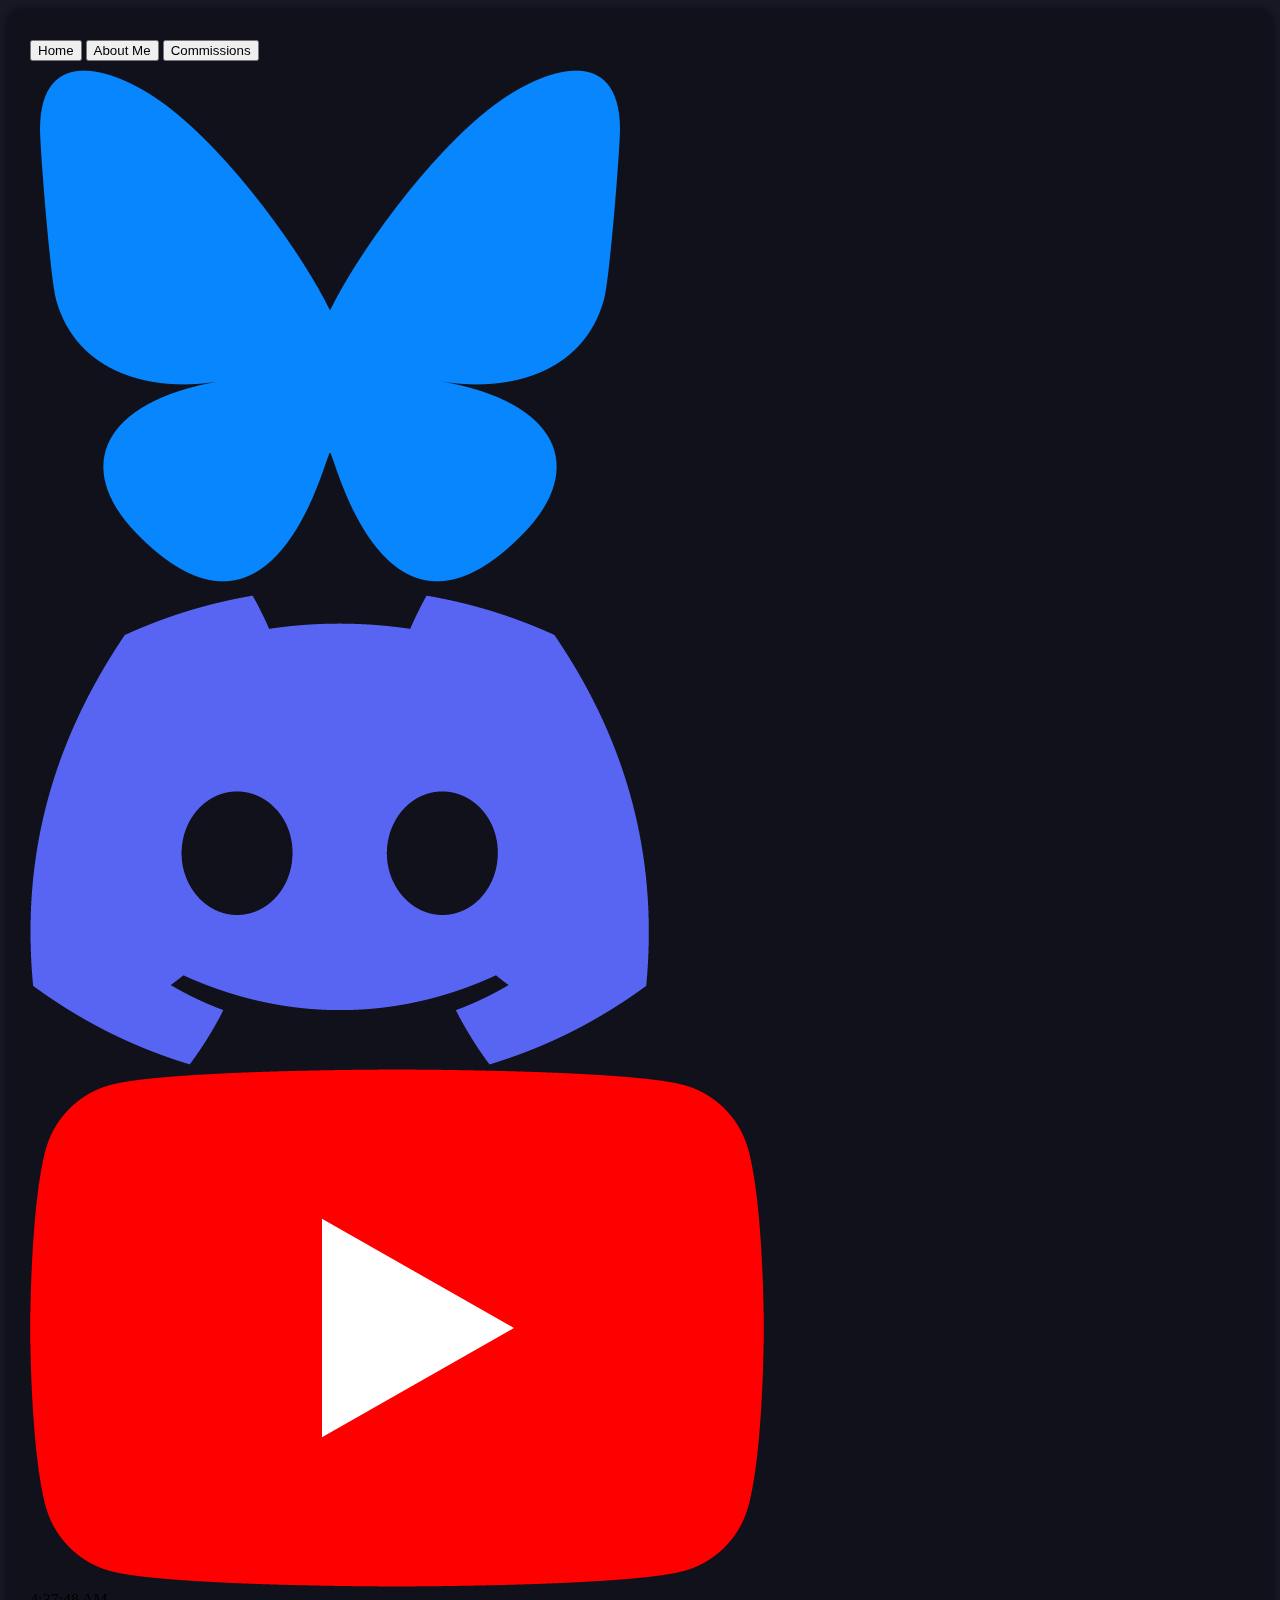
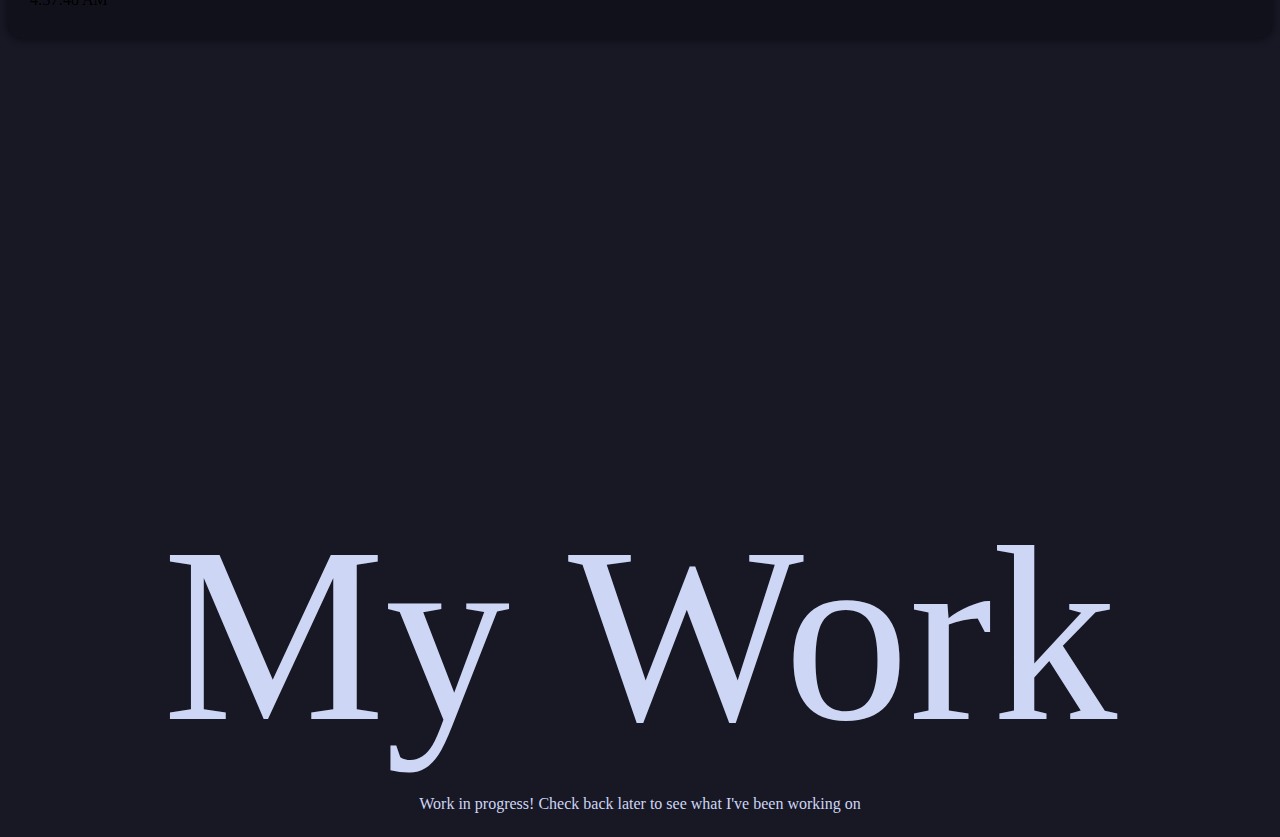
==== index_.html @ 6687fceb "Setting to Construction site temporarily" ====
<!DOCTYPE html>
<html lang="en" class="scrollbar-bullshit">

<head>
    <link rel="stylesheet" href="style.css">
    <title>Sen's Site</title>

    <meta name="viewport" content="width=device-width, initial-scale=1.0">
</head>

<body style="background-color: #181825;">
    <div
        style="position:sticky; top: 10px; padding: 30px 22px; background-color: #11111b; border-radius: 15px; box-shadow:0px 0px 5px 3px #11111b;">
        <div class="buttons">
            <button class="bannerButtons" id="homeButton">Home</button>
            <button class="bannerButtons" id="aboutButton">About Me</button>
            <button class="bannerButtons" id="commButton">Commissions</button>
        </div>
        <div class="bannerSocials">
            <a href="https://bsky.app/profile/senexd.me">
                <img class="socialImages" src="images/bsky.png" alt="Bluesky">
            </a>
            <a href="https://discord.gg/RHpPQrYMEQ">
                <img class="socialImages" src="images/discord-mark-blue.png" alt="Discord">
            </a>
            <a href="https://www.youtube.com/@Senexd">
                <img class="socialImages" src="images/yt_icon_rgb.png" alt="Youtube">
            </a>
        </div>
        <div class="time" id="time">
        </div>
    </div>
    <div style="overflow-y: scroll; scroll-behavior: smooth; scrollbar-width: none;">
        <div id="Home">
            <header id="mainHeader" style="color: #cdd6f4; font-size: 250px; text-align: center;"></header>
            <p id="splashText" style="color: #bac2de; text-align: center; font-size:40px;"></p>
            <div style="padding: 75px;"></div>
            <div id="loadPostSplash" style="opacity: 0;">
                <p
                    style="color: #cdd6f4; text-align: center; font-size:30px; margin-left: 50px; margin-right: 50px; text-align: justify;">
                    HEY! You, yeah you, the person reading this. Welcome to my personal website, where you can find some
                    information about me and my work. Click the buttons on the banner above to shimmy your way over to
                    learn more about me, or maybe move yourself over to the music tab and listen to some of my tunes.
                    Quite possibly you might check out my socials, possibly get in touch with me, either about a
                    bug/typo here, maybe some feedback on my music, or maybe just to say have a short chat. Who knows,
                    you might be able to find something interesting here.</p>
            </div>
        </div>

        <div id="About">
            <header id="mainHeader" style="color: #cdd6f4; font-size: 250px; text-align: center;">About Me</header>
            <p id="about"
                style="color: #cdd6f4; text-align: center; font-size:30px; margin-left: 50px; margin-right: 50px;">I'm
                Senexd, a protogen/nardo whatever-the-fuck who
                makes music, does programming, and some other stuff.</p>
            <p id="about"
                style="color: #cdd6f4; text-align: center; font-size:30px; margin-left: 50px; margin-right: 50px;">I
                really don't know what else much to say here so lemme just blast off a bunch of shit:</p>
            <p id="about"
                style="color: #f2cdcd; text-align: center; font-size:30px; margin-left: 50px; margin-right: 50px;">-
                Trans</p>
            <p id="about"
                style="color: #f2cdcd; text-align: center; font-size:30px; margin-left: 50px; margin-right: 50px;">-
                Furry</p>
            <p id="about"
                style="color: #f2cdcd; text-align: center; font-size:30px; margin-left: 50px; margin-right: 50px;">-
                Learning Esperanto</p>
            <p id="about"
                style="color: #f2cdcd; text-align: center; font-size:30px; margin-left: 50px; margin-right: 50px;">-
                18yrs Old</p>
            <p id="about"
                style="color: #f2cdcd; text-align: center; font-size:30px; margin-left: 50px; margin-right: 50px;">-
                Avid Feline Enjoyer</p>
            <p id="about"
                style="color: #f2cdcd; text-align: center; font-size:30px; margin-left: 50px; margin-right: 50px;">-
                VRChat No-lifer</p>
        </div>

        <div id="Comms">
            <header id="mainHeader" style="color: #cdd6f4; font-size: 250px; text-align: center;">My Work</header>
            <p id="workWIP" style="color: #cdd6f4; text-align: center;">Work in progress! Check back later to see what
                I've been working on</p>
        </div>
    </div>
    <script src="script.js"></script>
    <script src="time.js"></script>
    <script src="pageChange.js"></script>
</body>

</html>
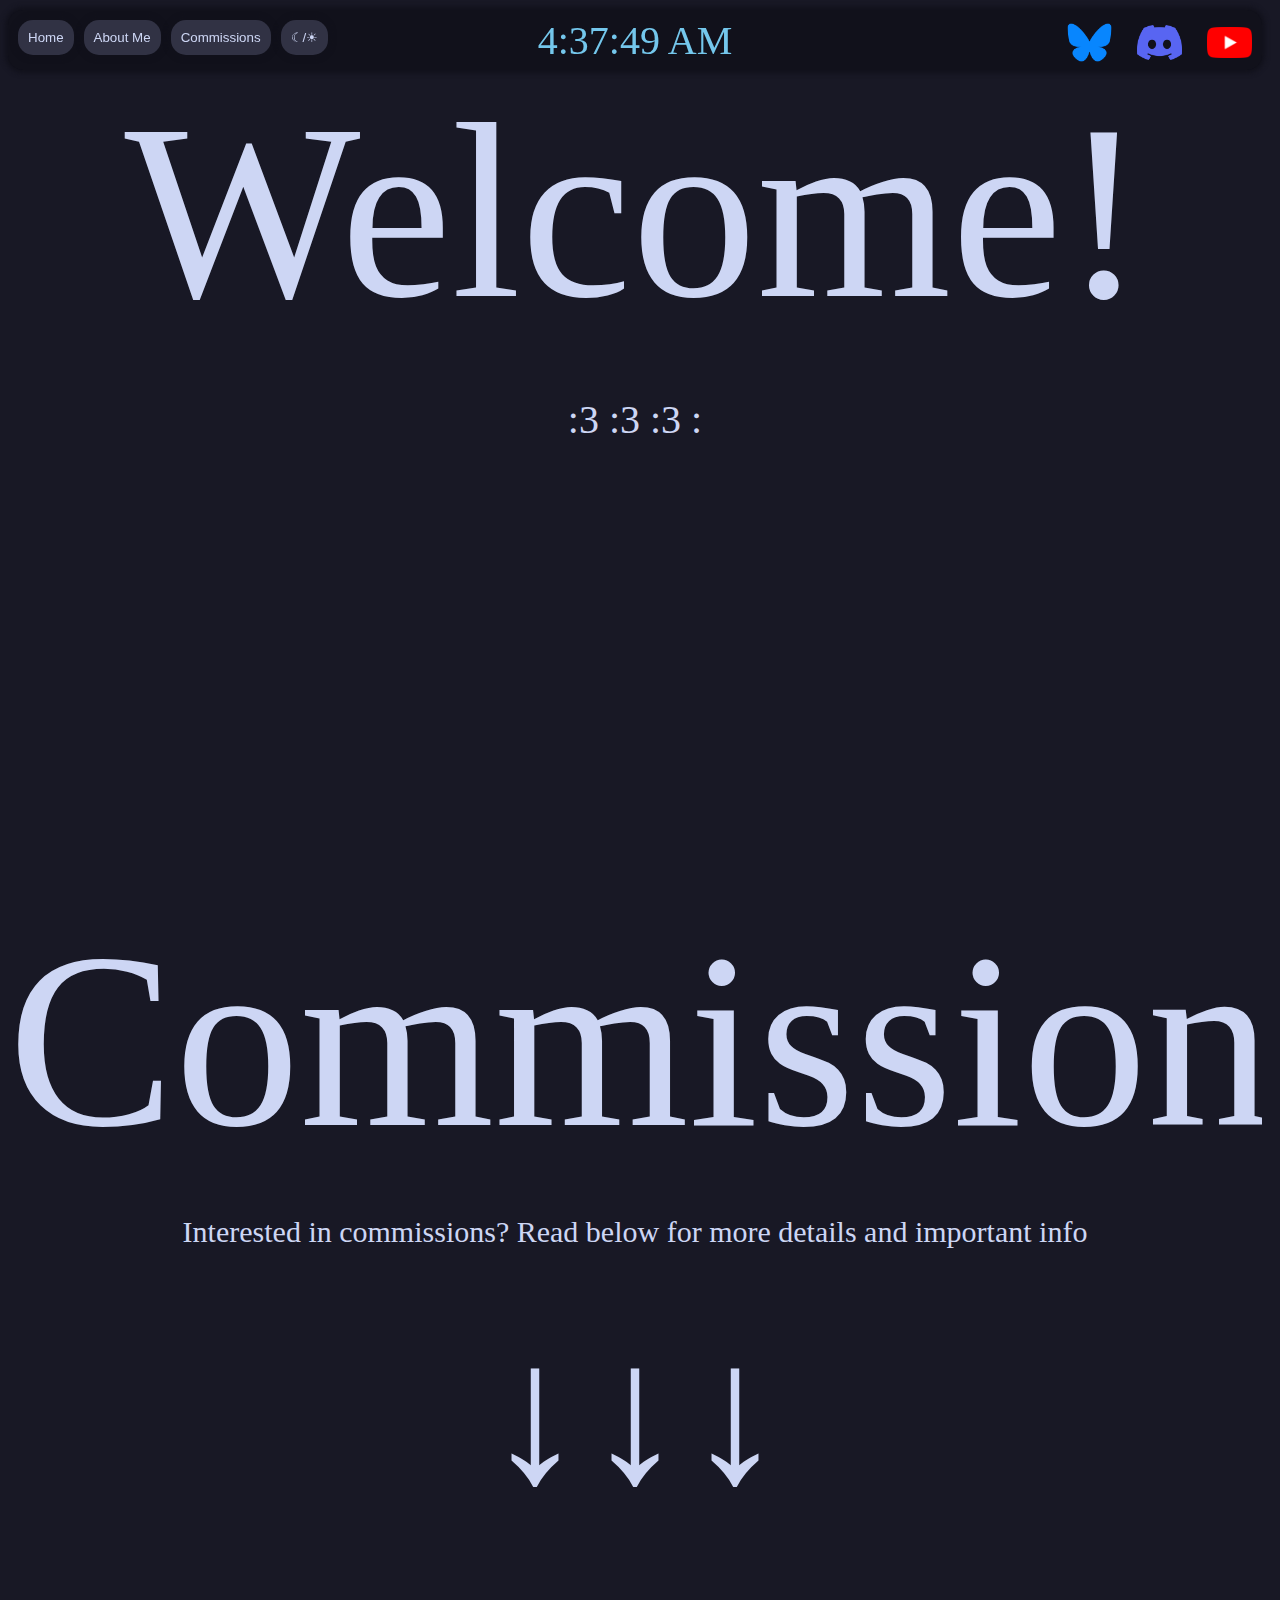
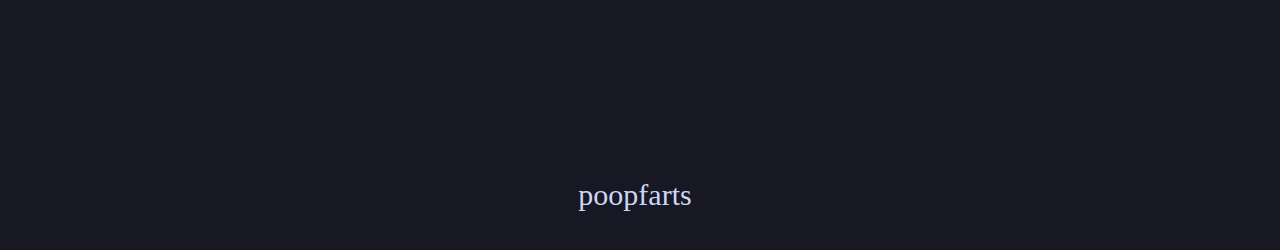
==== commit 54d387f3: "Light mode support; Work on Comms tab" ====
--- a/index_.html
+++ b/index_.html
@@ -2,19 +2,18 @@
 <html lang="en" class="scrollbar-bullshit">
 
 <head>
-    <link rel="stylesheet" href="style.css">
+    <link id="style" rel="stylesheet" href="dark.css">
     <title>Sen's Site</title>
-
     <meta name="viewport" content="width=device-width, initial-scale=1.0">
 </head>
 
-<body style="background-color: #181825;">
-    <div
-        style="position:sticky; top: 10px; padding: 30px 22px; background-color: #11111b; border-radius: 15px; box-shadow:0px 0px 5px 3px #11111b;">
+<body>
+    <div id="bannerBar" style="position:sticky; top: 10px; padding: 30px 22px; border-radius: 15px;">
         <div class="buttons">
             <button class="bannerButtons" id="homeButton">Home</button>
             <button class="bannerButtons" id="aboutButton">About Me</button>
             <button class="bannerButtons" id="commButton">Commissions</button>
+            <button class="bannerButtons" id="colorMode">☾/☀︎</button>
         </div>
         <div class="bannerSocials">
             <a href="https://bsky.app/profile/senexd.me">
@@ -27,64 +26,61 @@
                 <img class="socialImages" src="images/yt_icon_rgb.png" alt="Youtube">
             </a>
         </div>
-        <div class="time" id="time">
-        </div>
+        <div class="time" id="time"></div>
     </div>
     <div style="overflow-y: scroll; scroll-behavior: smooth; scrollbar-width: none;">
         <div id="Home">
-            <header id="mainHeader" style="color: #cdd6f4; font-size: 250px; text-align: center;"></header>
-            <p id="splashText" style="color: #bac2de; text-align: center; font-size:40px;"></p>
+            <header id="mainHeader" class="text" style="font-size: 250px; text-align: center;"></header>
+            <p id="splashText" class="text" style="text-align: center; font-size:40px;"></p>
             <div style="padding: 75px;"></div>
             <div id="loadPostSplash" style="opacity: 0;">
-                <p
-                    style="color: #cdd6f4; text-align: center; font-size:30px; margin-left: 50px; margin-right: 50px; text-align: justify;">
-                    HEY! You, yeah you, the person reading this. Welcome to my personal website, where you can find some
-                    information about me and my work. Click the buttons on the banner above to shimmy your way over to
-                    learn more about me, or maybe move yourself over to the music tab and listen to some of my tunes.
+                <p class="text"
+                    style="text-align: center; font-size:30px; margin-left: 50px; margin-right: 50px; text-align: justify;">
+                    HEY! You, yeah you, the person reading this. Welcome to my personal website, where you can find
+                    some information about me and my work. Click the buttons on the banner above to shimmy your way over
+                    to learn more about me, or maybe move yourself over to the music tab and listen to some of my tunes.
                     Quite possibly you might check out my socials, possibly get in touch with me, either about a
                     bug/typo here, maybe some feedback on my music, or maybe just to say have a short chat. Who knows,
-                    you might be able to find something interesting here.</p>
+                    you might be able to find something interesting here.
+                </p>
             </div>
         </div>
 
         <div id="About">
-            <header id="mainHeader" style="color: #cdd6f4; font-size: 250px; text-align: center;">About Me</header>
-            <p id="about"
-                style="color: #cdd6f4; text-align: center; font-size:30px; margin-left: 50px; margin-right: 50px;">I'm
-                Senexd, a protogen/nardo whatever-the-fuck who
-                makes music, does programming, and some other stuff.</p>
-            <p id="about"
-                style="color: #cdd6f4; text-align: center; font-size:30px; margin-left: 50px; margin-right: 50px;">I
+            <header id="mainHeader" class="text" style="font-size: 250px; text-align: center;">About Me</header>
+            <p class="text" style="text-align: center; font-size:30px; margin-left: 50px; margin-right: 50px;">I'm
+                Senexd, a protogen/nardo whatever-the-fuck who makes music, does programming, and some other stuff.</p>
+            <p class="text" style="text-align: center; font-size:30px; margin-left: 50px; margin-right: 50px;">I
                 really don't know what else much to say here so lemme just blast off a bunch of shit:</p>
-            <p id="about"
-                style="color: #f2cdcd; text-align: center; font-size:30px; margin-left: 50px; margin-right: 50px;">-
-                Trans</p>
-            <p id="about"
-                style="color: #f2cdcd; text-align: center; font-size:30px; margin-left: 50px; margin-right: 50px;">-
-                Furry</p>
-            <p id="about"
-                style="color: #f2cdcd; text-align: center; font-size:30px; margin-left: 50px; margin-right: 50px;">-
+            <p class="text" style="text-align: center; font-size:30px; margin-left: 50px; margin-right: 50px;">- Trans
+            </p>
+            <p class="text" style="text-align: center; font-size:30px; margin-left: 50px; margin-right: 50px;">- Furry
+            </p>
+            <p class="text" style="text-align: center; font-size:30px; margin-left: 50px; margin-right: 50px;">-
                 Learning Esperanto</p>
-            <p id="about"
-                style="color: #f2cdcd; text-align: center; font-size:30px; margin-left: 50px; margin-right: 50px;">-
-                18yrs Old</p>
-            <p id="about"
-                style="color: #f2cdcd; text-align: center; font-size:30px; margin-left: 50px; margin-right: 50px;">-
-                Avid Feline Enjoyer</p>
-            <p id="about"
-                style="color: #f2cdcd; text-align: center; font-size:30px; margin-left: 50px; margin-right: 50px;">-
-                VRChat No-lifer</p>
+            <p class="text" style="text-align: center; font-size:30px; margin-left: 50px; margin-right: 50px;">- 18yrs
+                Old</p>
+            <p class="text" style="text-align: center; font-size:30px; margin-left: 50px; margin-right: 50px;">- Avid
+                Feline Enjoyer</p>
+            <p class="text" style="text-align: center; font-size:30px; margin-left: 50px; margin-right: 50px;">- VRChat
+                No-lifer</p>
         </div>
 
         <div id="Comms">
-            <header id="mainHeader" style="color: #cdd6f4; font-size: 250px; text-align: center;">My Work</header>
-            <p id="workWIP" style="color: #cdd6f4; text-align: center;">Work in progress! Check back later to see what
-                I've been working on</p>
+            <header id="mainHeader" class="text" style="font-size: 250px; text-align: center;">Commissions</header>
+            <p class="text" style="text-align: center; font-size: 30px;">Interested in commissions? Read below for more
+                details and important info</p>
+            <p class="text" style="text-align: center; font-size: 200px; margin-top: 50px;">↓↓↓</p>
+            <p class="text"
+                style="text-align: center; font-size: 30px; padding-top: 50px; margin-left: 25%; margin-right: 25%;">
+                poopfarts
+            </p>
         </div>
     </div>
     <script src="script.js"></script>
     <script src="time.js"></script>
     <script src="pageChange.js"></script>
+    <script src="colorModeSwapper.js"></script>
 </body>
 
 </html>--- a/dark.css
+++ b/dark.css
@@ -0,0 +1,72 @@
+.scrollbar-bullshit {
+    scrollbar-width: thin;
+    scrollbar-color: #313244 #11111b;
+    scrollbar-gutter: stable;
+    scroll-behavior: smooth;
+    overflow-y: scroll;
+}
+
+.bannerButtons {
+    background: #313244;
+    color: #cdd6f4;
+    cursor: pointer;
+    border: none;
+    border-radius: 15px;
+    box-shadow: 0px 0px 5px 3px #11111b;
+    padding: 10px;
+
+    transition: all 0.2s ease-in-out;
+}
+
+.buttons button:hover {
+    background-color: #cdd6f4;
+    color: #313244;
+}
+
+.bannerSocials {
+    position: absolute;
+    top: 10px;
+    right: 10px;
+    display: flex;
+    gap: 25px;
+}
+
+.socialImages {
+    width: 45px;
+    height: 45px;
+    object-fit: contain;
+}
+
+.time {
+    position: absolute;
+    top: 50%;
+    left: 50%;
+    transform: translate(-50%, -50%);
+    display: flex;
+    align-items: center;
+    justify-content: center;
+    color: #74c7ec;
+    font-size: 40px;
+}
+
+body {
+    font-family: Garamond, serif;
+    background-color: #181825;
+}
+
+.buttons {
+    position: absolute;
+    top: 10px;
+    left: 10px;
+    display: flex;
+    gap: 10px;
+}
+
+#bannerBar {
+    background-color: #11111b;
+    box-shadow: 0px 0px 5px 3px #11111b;
+}
+
+.text {
+    color: #cdd6f4;
+}